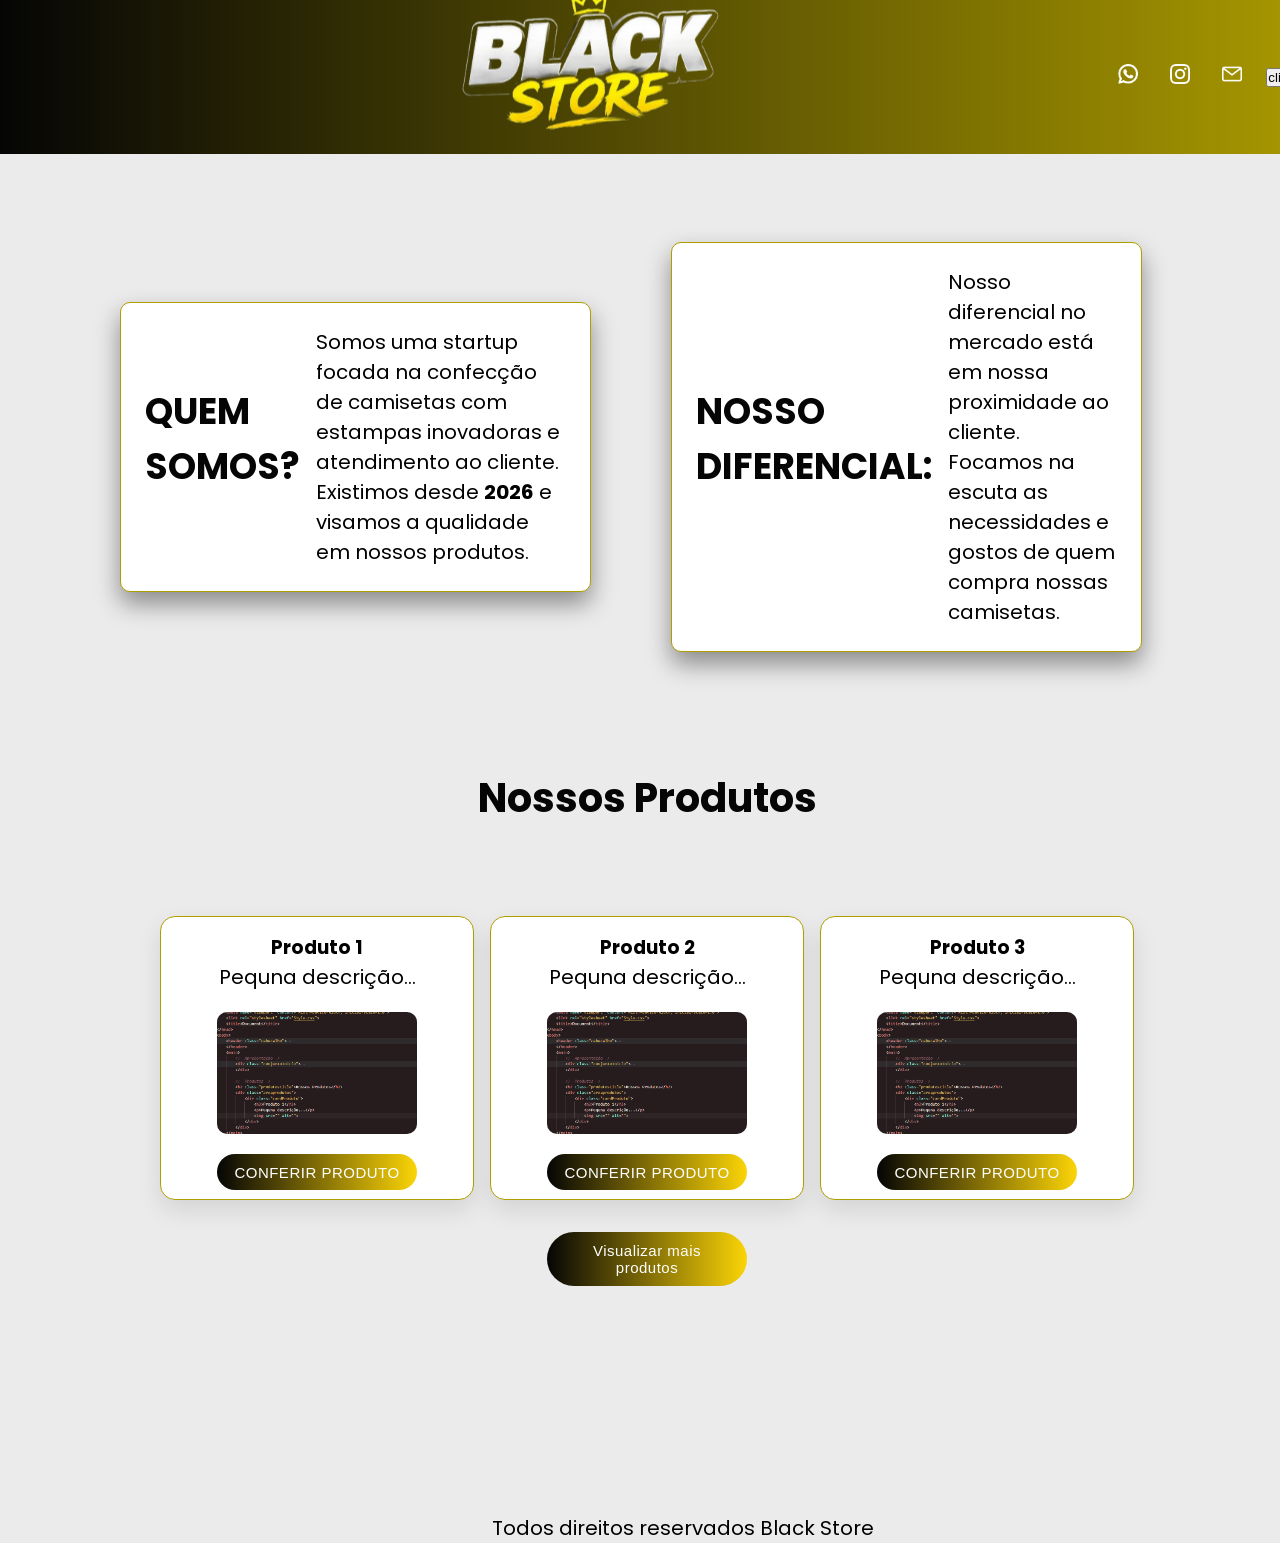
==== Index.html @ f3abcf60 "first version black store" ====
<!DOCTYPE html>
<html lang="en">
<head>
    <meta charset="UTF-8">
    <meta name="viewport" content="width=device-width, initial-scale=1.0">
    <link rel="stylesheet" href="Style.css">
    <link href="https://fonts.googleapis.com/css2?family=Poppins:wght@300;500;700&display=swap" rel="stylesheet">
    <title>ShirtStore</title>
</head>
<body>
    <header class="cabecalho">
        <img src="/img/icons/title.png" alt="" class="title">
        <div class="areacontatos" id="contatos">
            <a href="google.com" ><img src="/img/icons/whatsapp.png" alt="" class="contato"></a>
            <a href="google.com" ><img src="/img/icons/instagram.png" alt="" class="contato"></a>
            <a href="google.com" ><img src="/img/icons/e-mail.png" alt="" class="contato"></a>
            <button id="buttonSidebar">clique aqui</button>
        </div>
       
    </header>
    <main class="main">
        <!--Apresentação-->
        <div class="conjuntoInicio" id="inicio">
            <div class="inicio">
                <h2>QUEM SOMOS?</h2>
                <p>Somos uma startup focada na confecção de camisetas com estampas inovadoras e atendimento ao cliente.<br>Existimos desde <strong>2026</strong> e visamos a qualidade em nossos produtos.</p>
            </div>
            <div class="inicio">
                <h2>NOSSO DIFERENCIAL:</h2>
                <p>Nosso diferencial no mercado está em nossa proximidade ao cliente.<br>Focamos na escuta as necessidades e gostos de quem compra nossas camisetas.</p>
            </div>
        </div>
        
        <!--Produtos-->
        <h2 class="produtostitle">Nossos Produtos</h2>
        <div class="areaprodutos" id="produtos">
            <div class="cardProduto">
                <h3>Produto 1</h3>
                <p>Pequna descrição...</p>
                <img src="/img/teste.png" alt="" class="imgProd">
                <button class="botaoproduto">CONFERIR PRODUTO</button>
            </div>
             <div class="cardProduto">
                <h3>Produto 2</h3>
                <p>Pequna descrição...</p>
                <img src="/img/teste.png" alt="" class="imgProd">
                <button class="botaoproduto">CONFERIR PRODUTO</button>
            </div>
             <div class="cardProduto">
                <h3>Produto 3</h3>
                <p>Pequna descrição...</p>
                <img src="/img/teste.png" alt="" class="imgProd">
                <button class="botaoproduto">CONFERIR PRODUTO</button>
            </div>
        </div>
        <a href="/seçãoProdutos.html"><button class="botaoview"> Visualizar mais produtos</button></a>
    </main>
    <div id="sidebar">

    </div>
    <footer class="footer" >
        <p>Todos direitos reservados Black Store</p>
    </footer>
    <script src="script.js"></script>
</body>
</html>
---- Style.css ----
:root{
    --color-primary: rgb(5, 5, 5) ;
    --color-degrade: #FBD407;
    --color-secundary: #af9e00;
    --color-background: rgb(235, 235, 235);
    --color-black: #000000;
    --color-white: rgb(255, 255, 255);
    --border-site: var(--color-secundary) 1px solid;

    
}

/*geral*/

*{
    margin: 0;
    padding: 0;
    transition: all 0.5s ease;
}

body{
    display: grid;
    grid-template-areas: 
        "header header"
        "main sidebar"
        "footer footer";
    grid-template-columns: 1fr minmax(200px, 250px);
    grid-template-rows: 10% 1fr auto;
    min-height: 100vh;
    
    
    background-color: var(--color-background);
    font-family: 'Poppins', sans-serif;
}


h2{
    font-size: 36px;
    font-weight: 700;
    margin-bottom: 1rem;
    color: var(--color-primary);
}

p{
    font-size: 20px;
    text-align: left;
    
}

img{
    border-radius: 10px;
}

section{
    margin-bottom: 4rem;
}

/*header*/
.cabecalho{
    grid-area: header;
    
    display: flex;
    flex-direction: row;
    align-items:center;
    justify-content: space-around; 
    
    
    box-sizing: border-box;
    background-image: linear-gradient(to right, var(--color-primary), var(--color-secundary));
    color: var(--color-white);
    
    /*Deixar menu fixo na liinha de cima*/
    position: sticky;
    z-index: 1000;
    width: 100%;
    top: 0;          
}
.title{
    width: auto;
    height: 350px;
    margin: 0 auto;
    display: block;
    align-self: center;
    transform: scale(1.3);
    transform-origin: left center;
}


.areacontatos{
    display: flex;
    flex-direction: row;
    
    justify-content:center;
    align-items: center;
    padding-right: 2rem;
    
    gap: 1rem;
}


.contato{
    width: 20px;
    height: 20px;
    
    color: var(--color-white);
    cursor: pointer;
    padding: 0.5rem;

}

.contato:hover{
    width: 30px;
    height: 30px;
}



/*main*/

/*inicio*/
.main{
    grid-area: main;
    
    display: flex;
    flex-direction: column;
    align-items: center;
    
    padding: 2rem 4rem;
    max-width: 1200px;
    width: 100%;
    margin: 0 auto;
}
.inicio{
    display: flex;
    flex-direction: row;
    align-items: center;
    justify-content: baseline;
    
    max-width: 500px;
    width: 100%;
    
    padding: 1.5rem;
    margin: 1.5rem;
    gap: 1rem;
    
    border: var(--border-site);
    border-radius: 10px;
    
    box-shadow: 0 12px 25px rgba(0, 0, 0, 0.411);
    background-color: var(--color-white);
    
}

.conjuntoInicio{
    
    display: flex;
    flex-direction: row;
    align-items: center;
    justify-content: space-evenly;
    
    padding: 2rem;
    margin-right: 2rem;
    gap: 2rem;
    
}

/*produtos*/
.produtostitle{
    font-size: 40px;
    color: var(--color-primary);
    
    text-align: center;
    margin-top: 20px;
    padding: 2.5rem;
}

.areaprodutos{
    display: flex;
    flex-direction: row;
    justify-content: space-around;
    align-items: center;
    
    padding: 2rem;
    gap: 1rem;
}

.cardProduto{
    display: flex;
    flex-direction: column;
    align-items: center;
    justify-content: top;
    
    border: var(--border-site);
    border-radius: 15px;
    background-color: var(--color-white);
    
    width: 280px;
    height: 250px;
    
    padding: 1rem;
    box-shadow: 0 10px 25px rgba(0, 0, 0, 0.1);
    
    transition: transform 0.3s ease;
;

}

.cardProduto:hover{
    transform: translateY(-8px);

}


.imgProd{
    width: 200px;
    height: 250px;
    margin: 20px;
}

.imgProd:hover{
    width: 220px;
    height: 270px;
    margin: 25px;
    image-rendering:optimizeQuality;
}

.botaoproduto{
    background-image: linear-gradient(to right, var(--color-primary), var(--color-degrade));
    color: var(--color-white);
    
    font-size: 15px;
    border-radius: 20px;
    border: none;
    width: 200px;
    
    padding: 0.6rem 1rem;
    font-weight: 500;
    letter-spacing: 0.5px;
    
    transition: all 0.3s ease;


}

.botaoproduto:hover{
    width: 230px;
    font-size: 17px;
    cursor: pointer;
    transform: scale(1.05);
}
.botaoview{
    background-image: linear-gradient(to right, var(--color-primary), var(--color-degrade));
    color: var(--color-white);
    font-size: 15px;
    border-radius: 40px;
    width: 200px;
    padding: 0.6rem 1rem;

    font-weight: 500;
    letter-spacing: 0.5px;
    transition: all 0.3s ease;

    border: none;
    align-self: auto;
}

.botaoview:hover{
    width: 250px;
    font-size: 17px;
    cursor: pointer;
    transform: scale(1.05);
}



/* sidebar*/
.sidebar{
    grid-area: sidebar;
    
    background: linear-gradient(to bottom, var(--color-secundary), var(--color-primary));
    
    display: flex;
    flex-direction: column;
    
    padding: 2rem 1rem;
    border-radius: 5px;
    
}


.navegacao{
    display: flex;
    flex-direction: row;
    align-items: center;
    justify-content: center;
    gap: 1rem;
}
.options, .optionMenu{
    display: flex;
    flex-direction: column;
    justify-content: space-between;
    align-items: center;

    color: var(--color-white);
    text-decoration: none;
    font-size: 16px;
    gap: 1rem;
    margin-top: 1rem;

}

.optionMenu:hover{
    font-size: 20px;
}


/*parte JS*/
.buttonlogin{
    width: 30px;
    height: 30px;
    border-color: var(--color-white);
    cursor: pointer;
}

.buttonlogin:hover{
    width: 40px;
    height: 40px;
}


/*footer*/
.footer{
    grid-area: footer;

    display: flex;
    flex-direction: column;
    align-items: center;
    justify-content: center;
    
    
    color: var(--color-black);
    font-size: 16px;
}
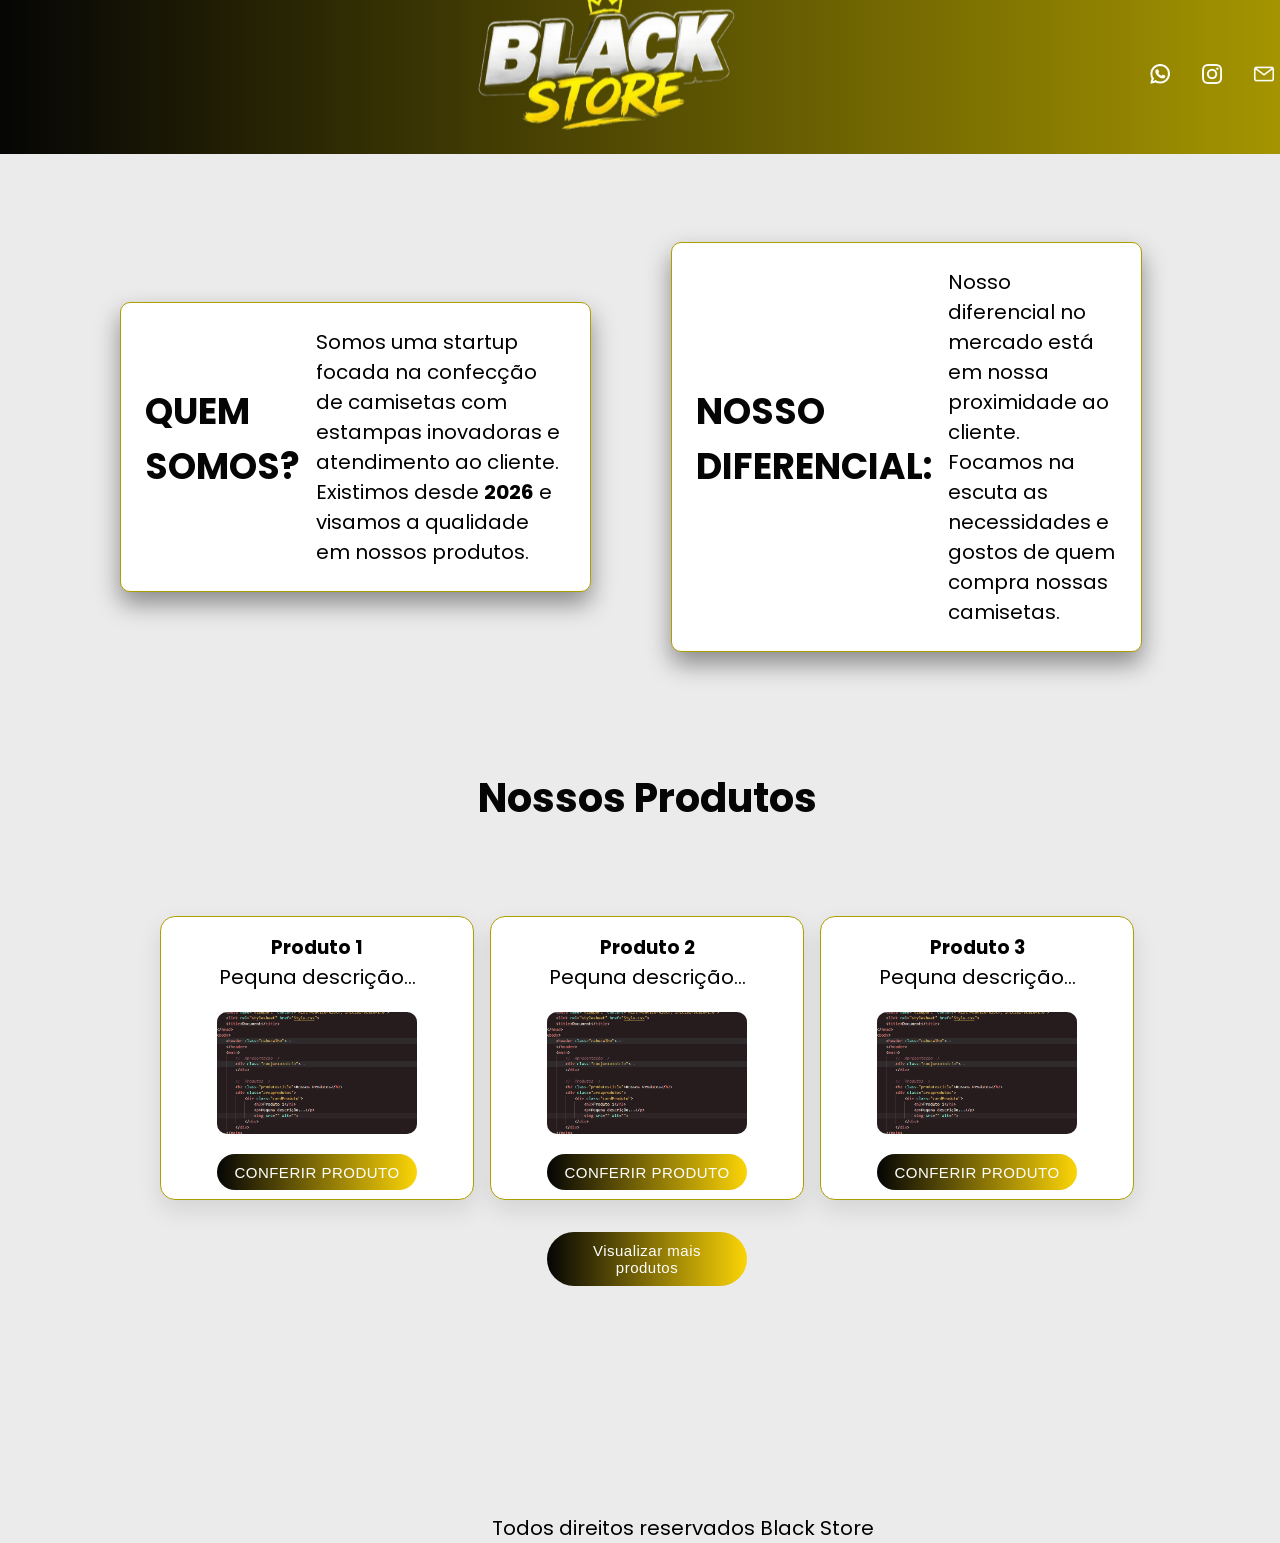
==== commit e7644777: "add sidebar pages" ====
--- a/Index.html
+++ b/Index.html
@@ -1,5 +1,5 @@
 <!DOCTYPE html>
-<html lang="en">
+<html lang="pt-BR">
 <head>
     <meta charset="UTF-8">
     <meta name="viewport" content="width=device-width, initial-scale=1.0">
@@ -14,9 +14,8 @@
             <a href="google.com" ><img src="/img/icons/whatsapp.png" alt="" class="contato"></a>
             <a href="google.com" ><img src="/img/icons/instagram.png" alt="" class="contato"></a>
             <a href="google.com" ><img src="/img/icons/e-mail.png" alt="" class="contato"></a>
-            <button id="buttonSidebar">clique aqui</button>
+            <img src="/img/icons/options.png" alt="" class="contato" id="buttonSidebar">
         </div>
-       
     </header>
     <main class="main">
         <!--Apresentação-->
